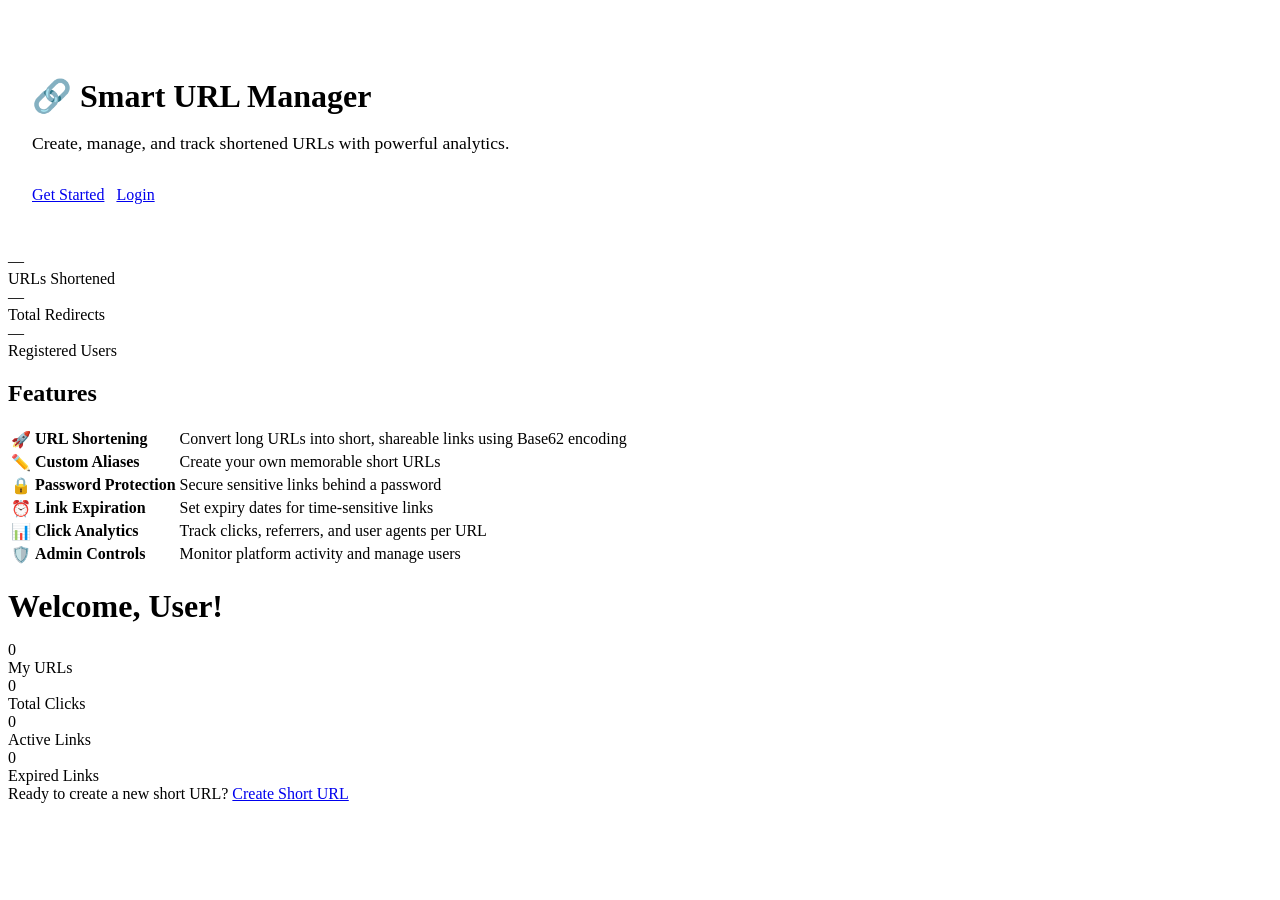
==== src/main/resources/templates/index.html @ 9b55e55f "Authentication module completed" ====
<!DOCTYPE html>
<html xmlns:th="http://www.thymeleaf.org">
<head>
    <th:block th:replace="~{fragments :: head(title='Home')}"></th:block>
</head>
<body>

<div th:replace="~{fragments :: navbar}"></div>

<div class="container">
    <div th:replace="~{fragments :: alerts}"></div>

    <!-- Hero section for guest users -->
    <th:block th:if="${#strings.isEmpty(currentUser)}">
        <div class="card text-center" style="padding: 3rem 1.5rem;">
            <h1 style="font-size: 2rem; margin-bottom: 0.5rem;">🔗 Smart URL Manager</h1>
            <p style="font-size: 1.1rem; color: var(--text-muted); margin-bottom: 2rem;">
                Create, manage, and track shortened URLs with powerful analytics.
            </p>
            <div>
                <a href="/register" class="btn btn-primary" style="margin-right: 0.5rem;">Get Started</a>
                <a href="/login" class="btn btn-outline">Login</a>
            </div>
        </div>

        <div class="stats-grid">
            <div class="stat-card">
                <div class="stat-value" th:text="${platformStats != null ? platformStats.totalUrls : '—'}">—</div>
                <div class="stat-label">URLs Shortened</div>
            </div>
            <div class="stat-card">
                <div class="stat-value" th:text="${platformStats != null ? platformStats.totalClicks : '—'}">—</div>
                <div class="stat-label">Total Redirects</div>
            </div>
            <div class="stat-card">
                <div class="stat-value" th:text="${platformStats != null ? platformStats.totalUsers : '—'}">—</div>
                <div class="stat-label">Registered Users</div>
            </div>
        </div>

        <div class="card">
            <h2>Features</h2>
            <table>
                <tr><td>🚀</td><td><strong>URL Shortening</strong></td><td>Convert long URLs into short, shareable links using Base62 encoding</td></tr>
                <tr><td>✏️</td><td><strong>Custom Aliases</strong></td><td>Create your own memorable short URLs</td></tr>
                <tr><td>🔒</td><td><strong>Password Protection</strong></td><td>Secure sensitive links behind a password</td></tr>
                <tr><td>⏰</td><td><strong>Link Expiration</strong></td><td>Set expiry dates for time-sensitive links</td></tr>
                <tr><td>📊</td><td><strong>Click Analytics</strong></td><td>Track clicks, referrers, and user agents per URL</td></tr>
                <tr><td>🛡️</td><td><strong>Admin Controls</strong></td><td>Monitor platform activity and manage users</td></tr>
            </table>
        </div>
    </th:block>

    <!-- Dashboard for logged-in users -->
    <th:block th:unless="${#strings.isEmpty(currentUser)}">
        <h1 style="margin-bottom: 1rem;">Welcome, <span th:text="${currentUser}">User</span>!</h1>

        <div class="stats-grid">
            <div class="stat-card">
                <div class="stat-value" th:text="${userStats != null ? userStats.totalUrls : 0}">0</div>
                <div class="stat-label">My URLs</div>
            </div>
            <div class="stat-card">
                <div class="stat-value" th:text="${userStats != null ? userStats.totalClicks : 0}">0</div>
                <div class="stat-label">Total Clicks</div>
            </div>
            <div class="stat-card">
                <div class="stat-value" th:text="${userStats != null ? userStats.activeUrls : 0}">0</div>
                <div class="stat-label">Active Links</div>
            </div>
            <div class="stat-card">
                <div class="stat-value" th:text="${userStats != null ? userStats.expiredUrls : 0}">0</div>
                <div class="stat-label">Expired Links</div>
            </div>
        </div>

        <div class="card flex-between">
            <span>Ready to create a new short URL?</span>
            <a href="/urls/create" class="btn btn-primary">Create Short URL</a>
        </div>
    </th:block>
</div>

<div th:replace="~{fragments :: footer}"></div>

</body>
</html>
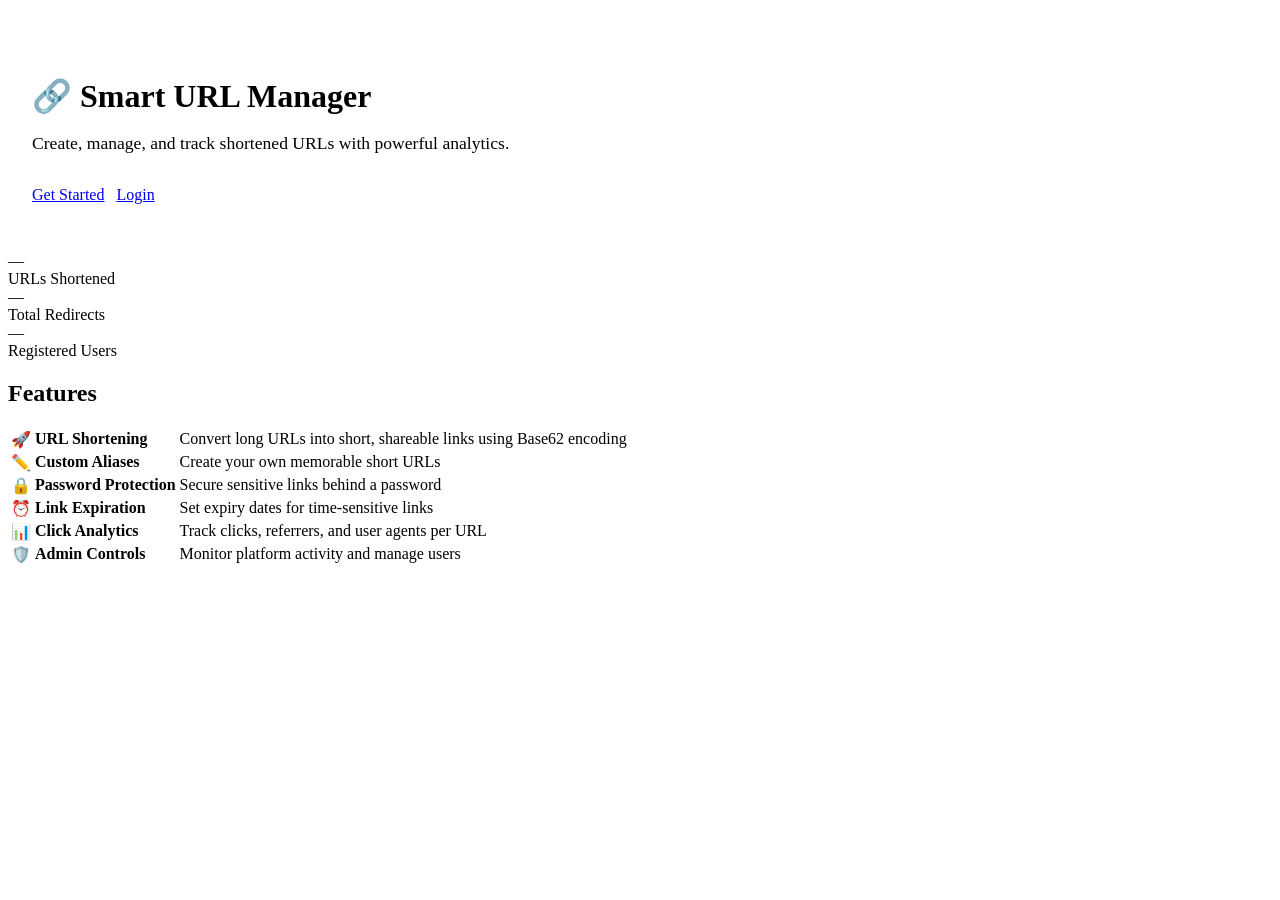
==== commit 468ce2d5: "initial implementation of smart URL management & analytics platform" ====
--- a/src/main/resources/templates/index.html
+++ b/src/main/resources/templates/index.html
@@ -10,8 +10,8 @@
 <div class="container">
     <div th:replace="~{fragments :: alerts}"></div>
 
-    <!-- Hero section for guest users -->
-    <th:block th:if="${#strings.isEmpty(currentUser)}">
+    <!-- Guest section (shown when NOT logged in) -->
+    <div id="guest-section">
         <div class="card text-center" style="padding: 3rem 1.5rem;">
             <h1 style="font-size: 2rem; margin-bottom: 0.5rem;">🔗 Smart URL Manager</h1>
             <p style="font-size: 1.1rem; color: var(--text-muted); margin-bottom: 2rem;">
@@ -49,39 +49,51 @@
                 <tr><td>🛡️</td><td><strong>Admin Controls</strong></td><td>Monitor platform activity and manage users</td></tr>
             </table>
         </div>
-    </th:block>
+    </div>
 
-    <!-- Dashboard for logged-in users -->
-    <th:block th:unless="${#strings.isEmpty(currentUser)}">
-        <h1 style="margin-bottom: 1rem;">Welcome, <span th:text="${currentUser}">User</span>!</h1>
+    <!-- Logged-in section (shown when authenticated) -->
+    <div id="user-section" style="display: none;">
+        <div class="card text-center" style="padding: 3rem 1.5rem;">
+            <h1 style="font-size: 2rem; margin-bottom: 0.5rem;">🔗 Smart URL Manager</h1>
+            <p style="font-size: 1.1rem; color: var(--text-muted); margin-bottom: 2rem;">
+                You are logged in. Head to your dashboard to manage your URLs.
+            </p>
+            <a href="/dashboard" class="btn btn-primary">Go to Dashboard</a>
+        </div>
 
         <div class="stats-grid">
             <div class="stat-card">
-                <div class="stat-value" th:text="${userStats != null ? userStats.totalUrls : 0}">0</div>
-                <div class="stat-label">My URLs</div>
+                <div class="stat-value" th:text="${platformStats != null ? platformStats.totalUrls : '—'}">—</div>
+                <div class="stat-label">URLs Shortened</div>
             </div>
             <div class="stat-card">
-                <div class="stat-value" th:text="${userStats != null ? userStats.totalClicks : 0}">0</div>
-                <div class="stat-label">Total Clicks</div>
+                <div class="stat-value" th:text="${platformStats != null ? platformStats.totalClicks : '—'}">—</div>
+                <div class="stat-label">Total Redirects</div>
             </div>
             <div class="stat-card">
-                <div class="stat-value" th:text="${userStats != null ? userStats.activeUrls : 0}">0</div>
-                <div class="stat-label">Active Links</div>
-            </div>
-            <div class="stat-card">
-                <div class="stat-value" th:text="${userStats != null ? userStats.expiredUrls : 0}">0</div>
-                <div class="stat-label">Expired Links</div>
+                <div class="stat-value" th:text="${platformStats != null ? platformStats.totalUsers : '—'}">—</div>
+                <div class="stat-label">Registered Users</div>
             </div>
         </div>
-
-        <div class="card flex-between">
-            <span>Ready to create a new short URL?</span>
-            <a href="/urls/create" class="btn btn-primary">Create Short URL</a>
-        </div>
-    </th:block>
+    </div>
 </div>
 
 <div th:replace="~{fragments :: footer}"></div>
 
+<script>
+    const params = new URLSearchParams(window.location.search);
+    if (params.get('error') && !document.querySelector('.alert-error')) {
+        const div = document.createElement('div');
+        div.className = 'alert alert-error';
+        div.textContent = params.get('error');
+        document.querySelector('.container')?.prepend(div);
+    }
+
+    if (localStorage.getItem('token') && params.get('view') !== 'guest') {
+        document.getElementById('guest-section').style.display = 'none';
+        document.getElementById('user-section').style.display = 'block';
+    }
+</script>
+
 </body>
 </html>
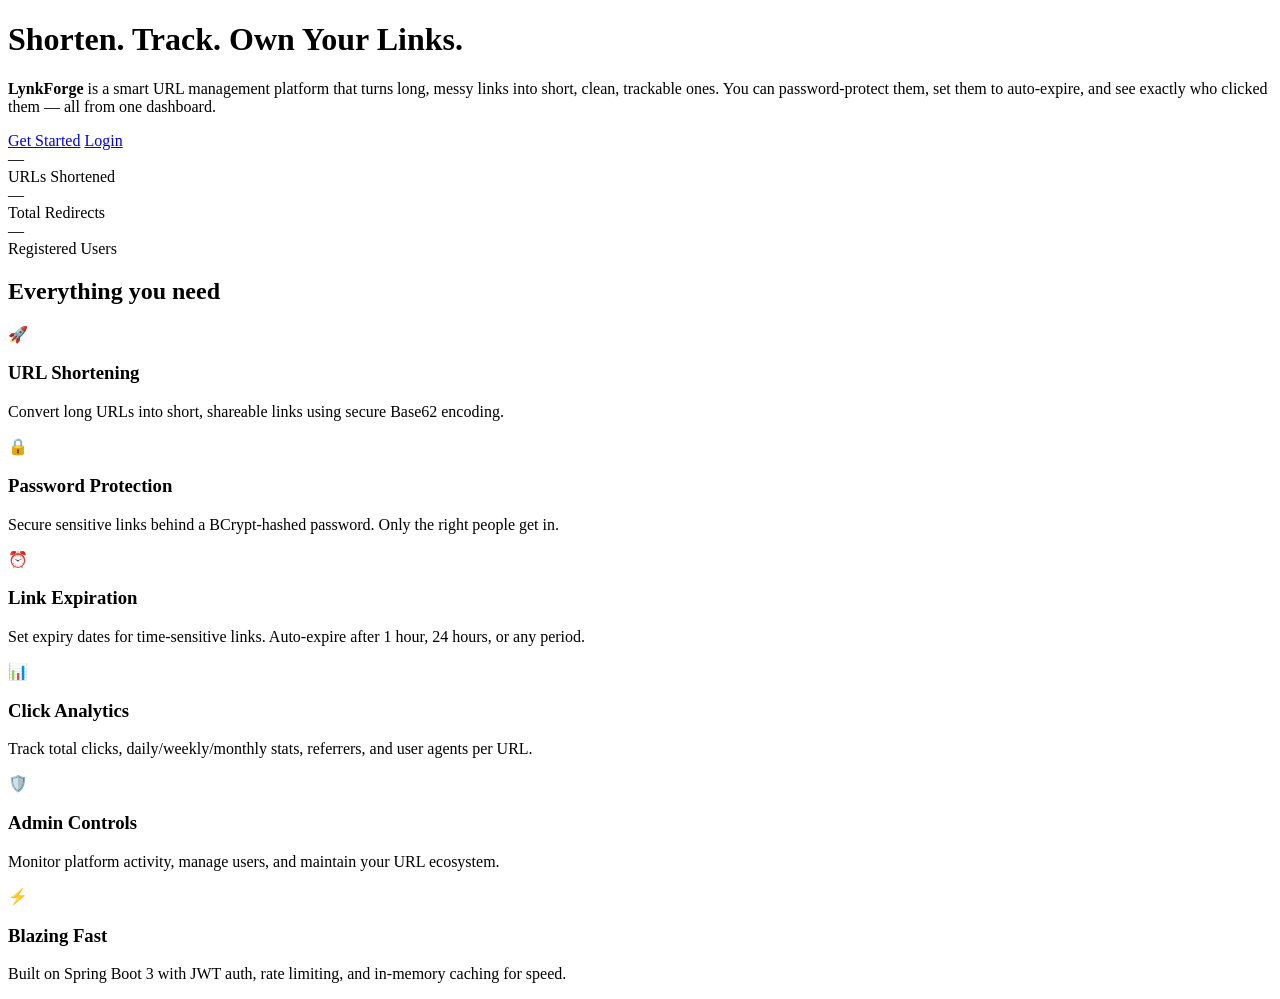
==== commit d28cbc2e: "UI improved : Ready for deployment" ====
--- a/src/main/resources/templates/index.html
+++ b/src/main/resources/templates/index.html
@@ -10,15 +10,12 @@
 <div class="container">
     <div th:replace="~{fragments :: alerts}"></div>
 
-    <!-- Guest section (shown when NOT logged in) -->
     <div id="guest-section">
-        <div class="card text-center" style="padding: 3rem 1.5rem;">
-            <h1 style="font-size: 2rem; margin-bottom: 0.5rem;">🔗 Smart URL Manager</h1>
-            <p style="font-size: 1.1rem; color: var(--text-muted); margin-bottom: 2rem;">
-                Create, manage, and track shortened URLs with powerful analytics.
-            </p>
+        <div class="hero-section">
+            <h1>Shorten. Track. Own Your Links.</h1>
+            <p><strong>LynkForge</strong> is a smart URL management platform that turns long, messy links into short, clean, trackable ones. You can password-protect them, set them to auto-expire, and see exactly who clicked them &mdash; all from one dashboard.</p>
             <div>
-                <a href="/register" class="btn btn-primary" style="margin-right: 0.5rem;">Get Started</a>
+                <a href="/register" class="btn btn-primary">Get Started</a>
                 <a href="/login" class="btn btn-outline">Login</a>
             </div>
         </div>
@@ -39,25 +36,58 @@
         </div>
 
         <div class="card">
-            <h2>Features</h2>
-            <table>
-                <tr><td>🚀</td><td><strong>URL Shortening</strong></td><td>Convert long URLs into short, shareable links using Base62 encoding</td></tr>
-                <tr><td>✏️</td><td><strong>Custom Aliases</strong></td><td>Create your own memorable short URLs</td></tr>
-                <tr><td>🔒</td><td><strong>Password Protection</strong></td><td>Secure sensitive links behind a password</td></tr>
-                <tr><td>⏰</td><td><strong>Link Expiration</strong></td><td>Set expiry dates for time-sensitive links</td></tr>
-                <tr><td>📊</td><td><strong>Click Analytics</strong></td><td>Track clicks, referrers, and user agents per URL</td></tr>
-                <tr><td>🛡️</td><td><strong>Admin Controls</strong></td><td>Monitor platform activity and manage users</td></tr>
-            </table>
+            <h2>Everything you need</h2>
+            <div class="features-grid">
+                <div class="feature-card">
+                    <div class="icon">🚀</div>
+                    <div class="content">
+                        <h3>URL Shortening</h3>
+                        <p>Convert long URLs into short, shareable links using secure Base62 encoding.</p>
+                    </div>
+                </div>
+                <div class="feature-card">
+                    <div class="icon">🔒</div>
+                    <div class="content">
+                        <h3>Password Protection</h3>
+                        <p>Secure sensitive links behind a BCrypt-hashed password. Only the right people get in.</p>
+                    </div>
+                </div>
+                <div class="feature-card">
+                    <div class="icon">⏰</div>
+                    <div class="content">
+                        <h3>Link Expiration</h3>
+                        <p>Set expiry dates for time-sensitive links. Auto-expire after 1 hour, 24 hours, or any period.</p>
+                    </div>
+                </div>
+                <div class="feature-card">
+                    <div class="icon">📊</div>
+                    <div class="content">
+                        <h3>Click Analytics</h3>
+                        <p>Track total clicks, daily/weekly/monthly stats, referrers, and user agents per URL.</p>
+                    </div>
+                </div>
+                <div class="feature-card">
+                    <div class="icon">🛡️</div>
+                    <div class="content">
+                        <h3>Admin Controls</h3>
+                        <p>Monitor platform activity, manage users, and maintain your URL ecosystem.</p>
+                    </div>
+                </div>
+                <div class="feature-card">
+                    <div class="icon">⚡</div>
+                    <div class="content">
+                        <h3>Blazing Fast</h3>
+                        <p>Built on Spring Boot 3 with JWT auth, rate limiting, and in-memory caching for speed.</p>
+                    </div>
+                </div>
+            </div>
         </div>
     </div>
 
-    <!-- Logged-in section (shown when authenticated) -->
     <div id="user-section" style="display: none;">
-        <div class="card text-center" style="padding: 3rem 1.5rem;">
-            <h1 style="font-size: 2rem; margin-bottom: 0.5rem;">🔗 Smart URL Manager</h1>
-            <p style="font-size: 1.1rem; color: var(--text-muted); margin-bottom: 2rem;">
-                You are logged in. Head to your dashboard to manage your URLs.
-            </p>
+        <div class="hero-section">
+            <h1>Welcome back</h1>
+            <p>You are logged in. Head to your dashboard to manage your URLs and view analytics.</p>
             <a href="/dashboard" class="btn btn-primary">Go to Dashboard</a>
         </div>
 
@@ -96,4 +126,4 @@
 </script>
 
 </body>
-</html>+</html>
